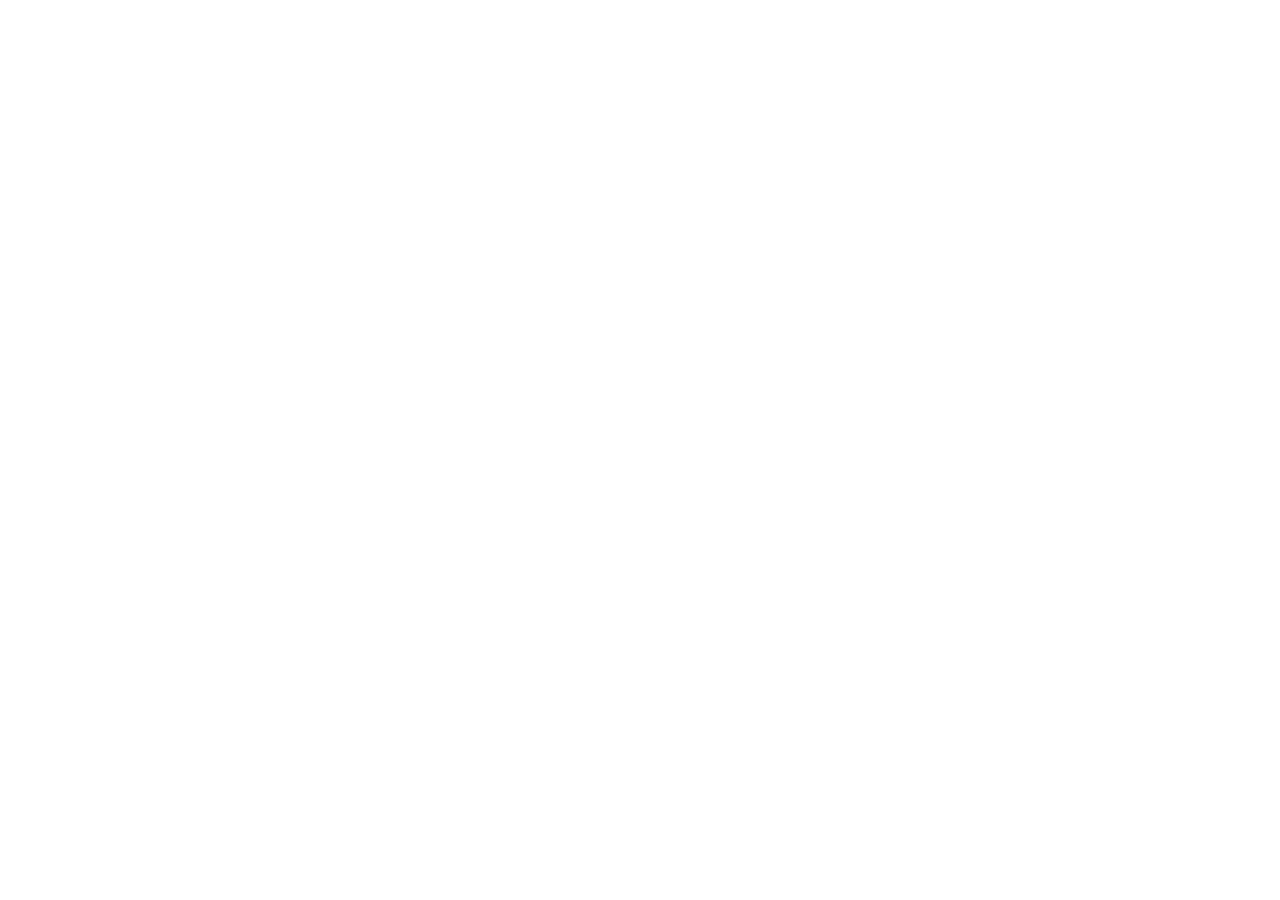
==== assingment.html @ 6a0a8f9f "first commit" ====
<!DOCTYPE html>
<html lang="en">

<head>
  <meta charset="UTF-8">
  <meta name="viewport" content="width=device-width, initial-scale=1.0">
  <title>Assingment Two</title>
</head>

<body>

</body>

</html>
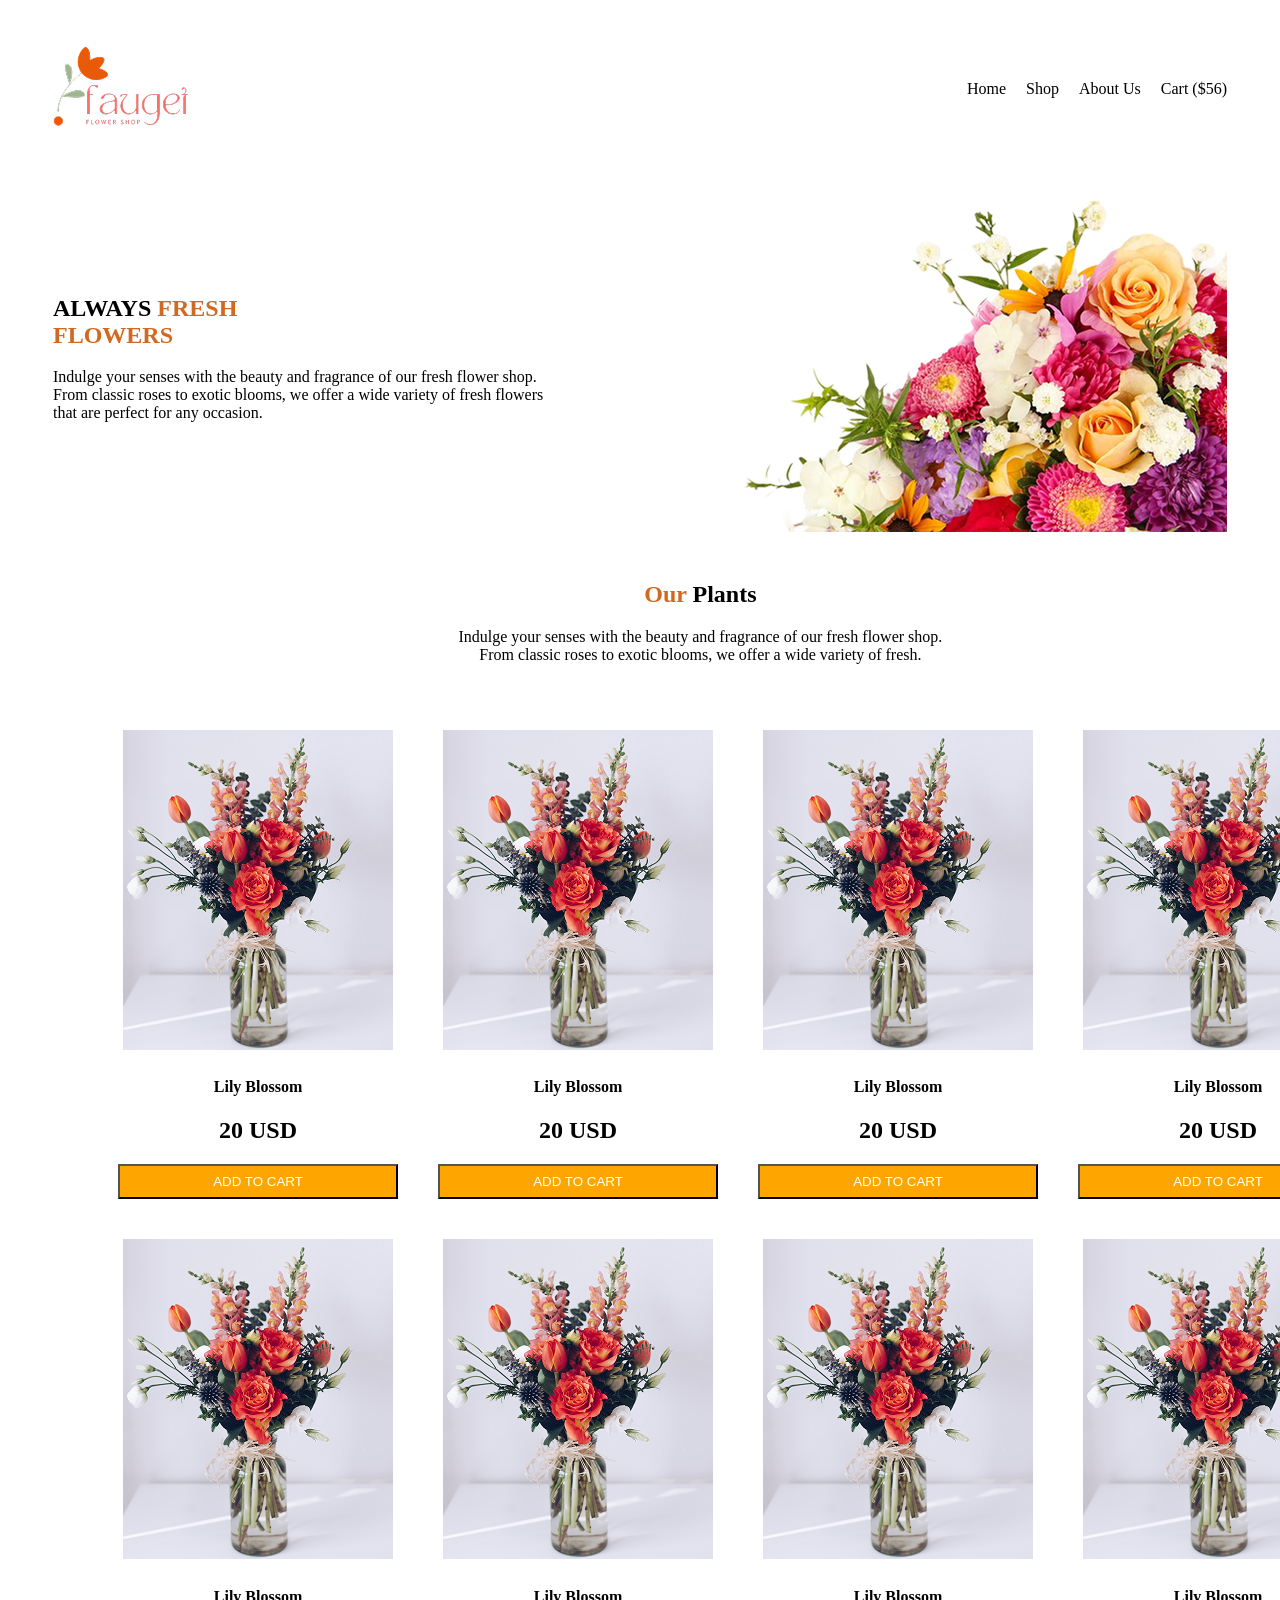
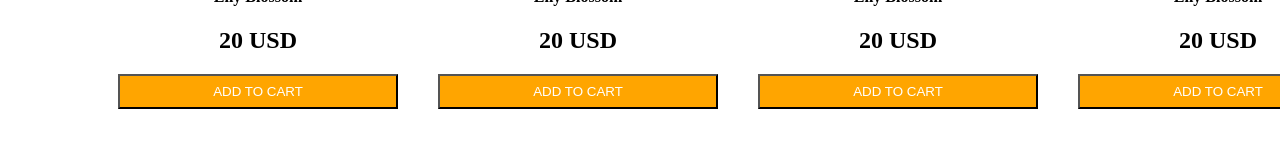
==== commit e65b5fdd: "added card" ====
--- a/assingment.html
+++ b/assingment.html
@@ -5,10 +5,168 @@
   <meta charset="UTF-8">
   <meta name="viewport" content="width=device-width, initial-scale=1.0">
   <title>Assingment Two</title>
+  <link rel="stylesheet" href="assingment.css">
 </head>
 
 <body>
+  <header>
+    <div class="navbar">
+      <div>
+        <img src="B12A02-Responsive-Flowers-main/assets/logo.png" alt="">
+      </div>
+      <div class="nav-items">
+        <a href="">Home</a>
+        <a href="">Shop</a>
+        <a href="">About Us</a>
+        <a href="">Cart ($56)</a>
+      </div>
+    </div>
+  </header>
 
+  <main>
+
+    <section class="banner">
+      <div class="banner-text">
+        <h1>ALWAYS <span class="color">FRESH <br>FLOWERS</span></h1>
+
+        <p>Indulge your senses with the beauty and fragrance of our fresh flower shop. From classic roses to exotic
+          blooms, we offer a wide variety of fresh flowers that are perfect for any occasion. </p>
+      </div>
+      <div>
+        <img src="B12A02-Responsive-Flowers-main/assets/hero-flower.png" alt="">
+
+      </div>
+    </section>
+
+
+
+    <section>
+      <div class="title">
+        <h1>
+          <span class="color">Our</span> Plants
+        </h1>
+        <p>
+          Indulge your senses with the beauty and fragrance of our fresh flower shop. From classic roses to exotic
+          blooms, we offer a wide variety of fresh.
+        </p>
+      </div>
+
+
+      <div class="flower-cards">
+
+        <div class="flower-cards">
+          <div class="card">
+            <img src="B12A02-Responsive-Flowers-main/assets/sample-flower-image.png" alt="">
+            <h4>Lily Blossom</h4>
+            <h2>20 USD</h2>
+            <button class="button">ADD TO CART</button>
+          </div>
+
+          <div class="card">
+            <img src="B12A02-Responsive-Flowers-main/assets/sample-flower-image.png" alt="">
+            <h4>Lily Blossom</h4>
+            <h2>20 USD</h2>
+            <button class="button">ADD TO CART</button>
+          </div>
+
+          <div class="card">
+            <img src="B12A02-Responsive-Flowers-main/assets/sample-flower-image.png" alt="">
+            <h4>Lily Blossom</h4>
+            <h2>20 USD</h2>
+            <button class="button">ADD TO CART</button>
+          </div>
+
+          <div class="card">
+            <img src="B12A02-Responsive-Flowers-main/assets/sample-flower-image.png" alt="">
+            <h4>Lily Blossom</h4>
+            <h2>20 USD</h2>
+            <button class="button">ADD TO CART</button>
+          </div>
+
+          <div class="card">
+            <img src="B12A02-Responsive-Flowers-main/assets/sample-flower-image.png" alt="">
+            <h4>Lily Blossom</h4>
+            <h2>20 USD</h2>
+            <button class="button">ADD TO CART</button>
+          </div>
+
+          <div class="card">
+            <img src="B12A02-Responsive-Flowers-main/assets/sample-flower-image.png" alt="">
+            <h4>Lily Blossom</h4>
+            <h2>20 USD</h2>
+            <button class="button">ADD TO CART</button>
+          </div>
+
+          <div class="card">
+            <img src="B12A02-Responsive-Flowers-main/assets/sample-flower-image.png" alt="">
+            <h4>Lily Blossom</h4>
+            <h2>20 USD</h2>
+            <button class="button">ADD TO CART</button>
+          </div>
+
+          <div class="card">
+            <img src="B12A02-Responsive-Flowers-main/assets/sample-flower-image.png" alt="">
+            <h4>Lily Blossom</h4>
+            <h2>20 USD</h2>
+            <button class="button">ADD TO CART</button>
+          </div>
+
+        </div>
+
+    </section>
+    <section>
+      <!--  <div class="card">
+          <img src="B12A02-Responsive-Flowers-main/assets/sample-flower-image.png" alt="">
+          <h4>Lily Blossom</h4>
+          <h2>20 USD</h2>
+          <button class="button">ADD TO CART</button>
+        </div>
+        <div>
+          <div class="card">
+            <img src="B12A02-Responsive-Flowers-main/assets/sample-flower-image.png" alt="">
+            <h4>Lily Blossom</h4>
+            <h2>20 USD</h2>
+            <button class="button">ADD TO CART</button>
+          </div>
+          <div class="card">
+            <img src="B12A02-Responsive-Flowers-main/assets/sample-flower-image.png" alt="">
+            <h4>Lily Blossom</h4>
+            <h2>20 USD</h2>
+            <button class="button">ADD TO CART</button>
+          </div>
+          <div class="card">
+            <img src="B12A02-Responsive-Flowers-main/assets/sample-flower-image.png" alt="">
+            <h4>Lily Blossom</h4>
+            <h2>20 USD</h2>
+            <button class="button">ADD TO CART</button>
+          </div>
+
+
+          <div class="card">
+            <img src="B12A02-Responsive-Flowers-main/assets/sample-flower-image.png" alt="">
+            <h4>Lily Blossom</h4>
+            <h2>20 USD</h2>
+            <button class="button">ADD TO CART</button>
+          </div>
+          <div class="card">
+            <img src="B12A02-Responsive-Flowers-main/assets/sample-flower-image.png" alt="">
+            <h4>Lily Blossom</h4>
+            <h2>20 USD</h2>
+            <button class="button">ADD TO CART</button>
+          </div>
+          <div class="card">
+            <img src="B12A02-Responsive-Flowers-main/assets/sample-flower-image.png" alt="">
+            <h4>Lily Blossom</h4>
+            <h2>20 USD</h2>
+            <button class="button">ADD TO CART</button>
+          </div>
+          <div class="card">
+            <img src="B12A02-Responsive-Flowers-main/assets/sample-flower-image.png" alt="">
+            <h4>Lily Blossom</h4>
+            <h2>20 USD</h2>
+            <button class="button">ADD TO CART</button> -->
+    </section>
+  </main>
 </body>
 
 </html>
--- a/assingment.css
+++ b/assingment.css
@@ -0,0 +1,83 @@
+/* sheard style */
+h1 {
+  text-size-adjust: 800px;
+}
+
+a {
+  text-decoration: none !important;
+  color: inherit;
+}
+
+/* navbar style */
+
+.navbar {
+  display: flex;
+  justify-content: space-between;
+  align-items: center;
+  margin: 45px;
+
+}
+
+.nav-items {
+  display: flex;
+  text-decoration: none;
+  gap: 20px;
+
+
+}
+
+/* banner style */
+.banner {
+  display: flex;
+  justify-content: space-between;
+  align-items: center;
+  margin: 45px;
+
+}
+
+.banner-text {
+  width: 500px;
+
+}
+
+.color {
+  color: chocolate;
+}
+
+/* Flowers card style */
+.title {
+  width: 500px;
+  margin-left: 35%;
+  justify-content: center;
+  text-align: center;
+}
+
+.flower-cards {
+  /* display: grid;
+  grid-template-columns: repeat(4, 1fr);
+   gap: 20px;  */
+  display: grid;
+  grid-template-columns: repeat(4, 1fr);
+  gap: 20px;
+  padding: 20px;
+  margin-left: 30px;
+}
+
+.card {
+  /* width: 300px;
+  height: 100px;
+  margin: 100px; */
+  border: 1px;
+  justify-content: center;
+  align-items: center;
+  text-align: center;
+  padding: 10px;
+
+}
+
+.button {
+  background-color: orange;
+  color: white;
+  width: 280px;
+  height: 35px;
+}
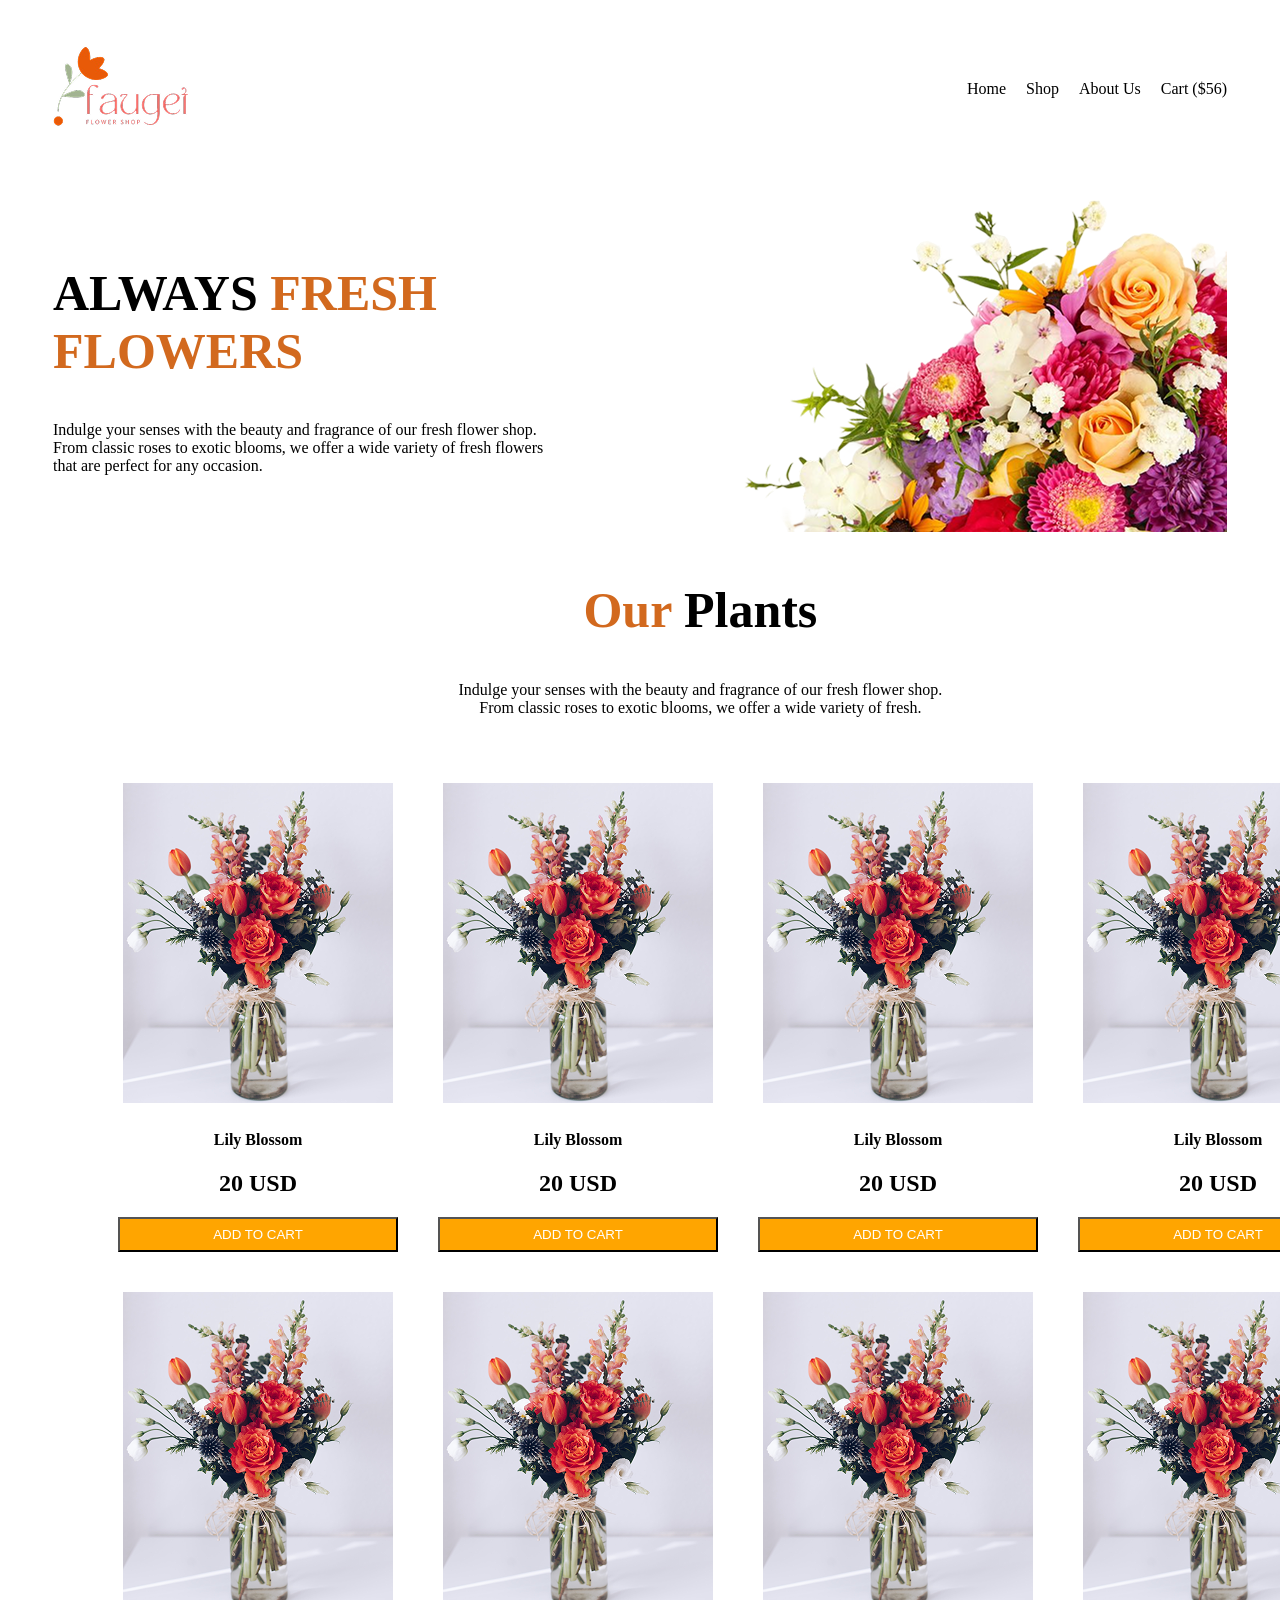
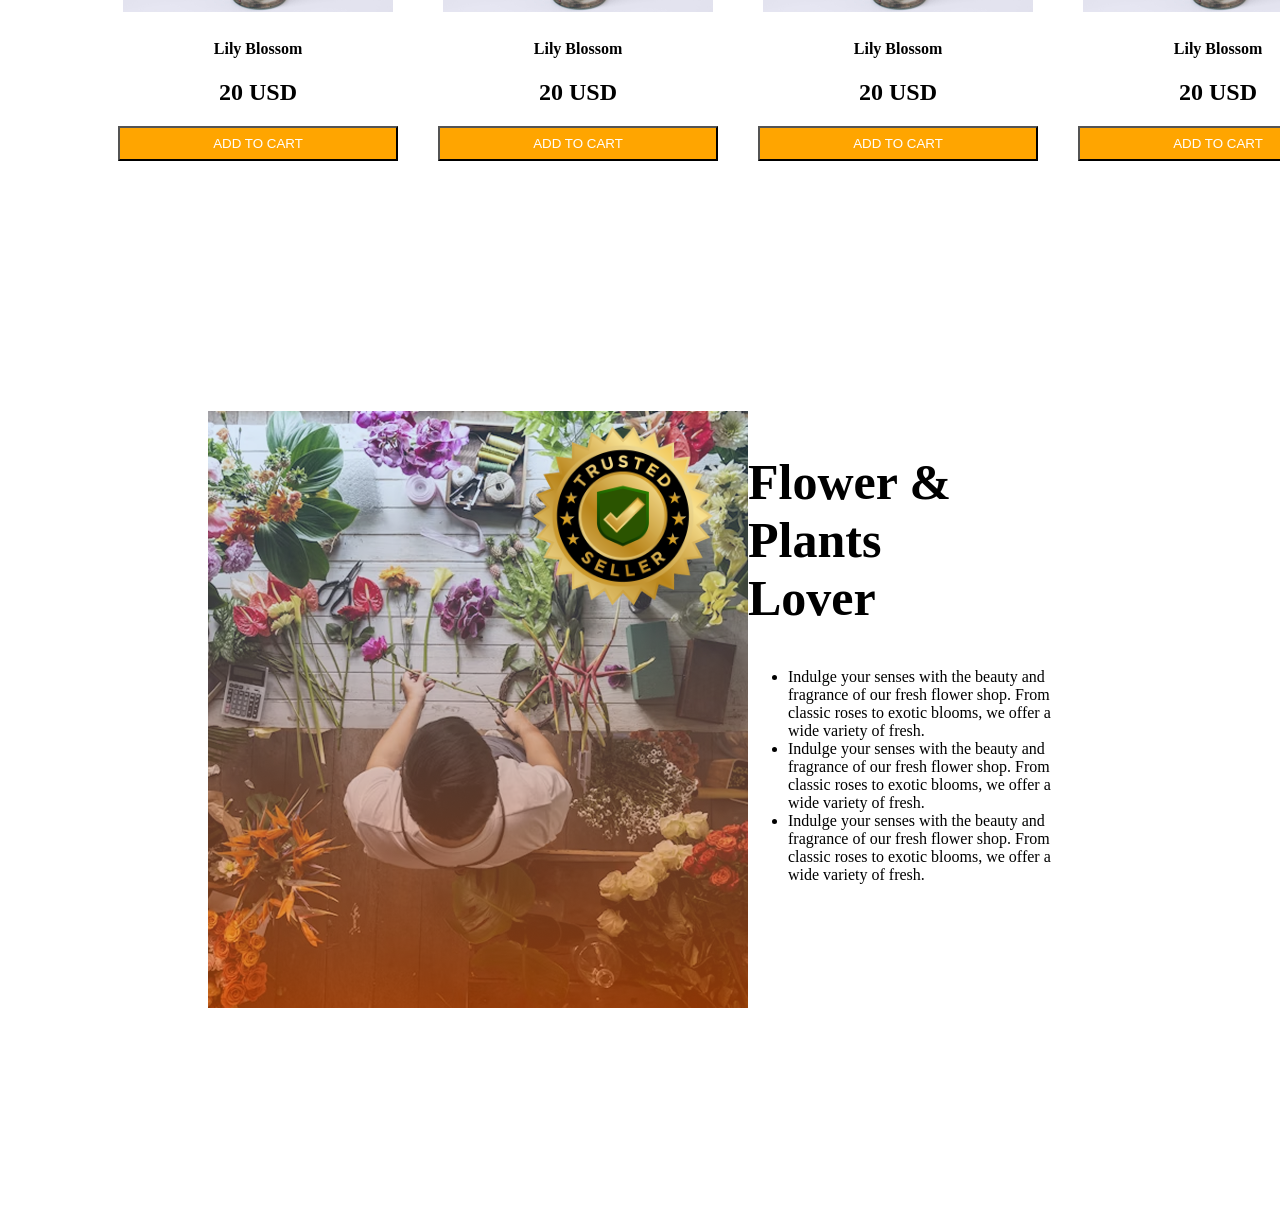
==== commit 42d546c0: "added a new section" ====
--- a/assingment.html
+++ b/assingment.html
@@ -114,6 +114,33 @@
         </div>
 
     </section>
+
+    <section class="lover">
+      <div class="lover-img">
+        <img class="lover-trest" src="B12A02-Responsive-Flowers-main/assets/trusted-badge.png" alt="">
+        <img src="B12A02-Responsive-Flowers-main/assets/flower-store.png" alt="">
+
+      </div>
+      <div class="lover-text">
+        <h1>
+          Flower & Plants <br> Lover
+        </h1>
+        <ul class="lover-ul">
+          <li>
+            Indulge your senses with the beauty and fragrance of our fresh flower shop. From classic roses to exotic
+            blooms, we offer a wide variety of fresh.
+          </li>
+          <li>
+            Indulge your senses with the beauty and fragrance of our fresh flower shop. From classic roses to exotic
+            blooms, we offer a wide variety of fresh.
+          </li>
+          <li>
+            Indulge your senses with the beauty and fragrance of our fresh flower shop. From classic roses to exotic
+            blooms, we offer a wide variety of fresh.
+          </li>
+        </ul>
+      </div>
+    </section>
     <section>
       <!--  <div class="card">
           <img src="B12A02-Responsive-Flowers-main/assets/sample-flower-image.png" alt="">
--- a/assingment.css
+++ b/assingment.css
@@ -1,6 +1,6 @@
 /* sheard style */
 h1 {
-  text-size-adjust: 800px;
+  font-size: 50px;
 }
 
 a {
@@ -80,4 +80,65 @@
   color: white;
   width: 280px;
   height: 35px;
-}+}
+
+/* plant lover style */
+.lover {
+  display: flex;
+  justify-content: space-between;
+  margin: 200px;
+}
+
+.lover-text {
+  width: 500px;
+  height: 100%;
+  gap: 20px;
+
+}
+
+
+.lover-img {
+  position: relative;
+  display: flex;
+  flex-direction: column;
+  gap: 20px;
+}
+
+.lover-trest {
+  position: absolute;
+  top: -20px;
+  right: 0;
+  width: 250px;
+  height: auto;
+  z-index: 10;
+}
+
+/* .lover-img {
+  position: relative;
+  display: flex;
+  flex-direction: column;
+  gap: 20px;
+}
+
+.lover-trest {
+  position: absolute;
+  top: 0;
+  right: 0;
+  width: 200px;
+  height: auto;
+  z-index: 10;
+} */
+
+/* .lover-trest {
+
+  width: 200px;
+  margin: 0;
+}
+
+.lover-ul {
+  gap: 500px;
+}
+
+.lover-img {
+  gap: 0;
+} */
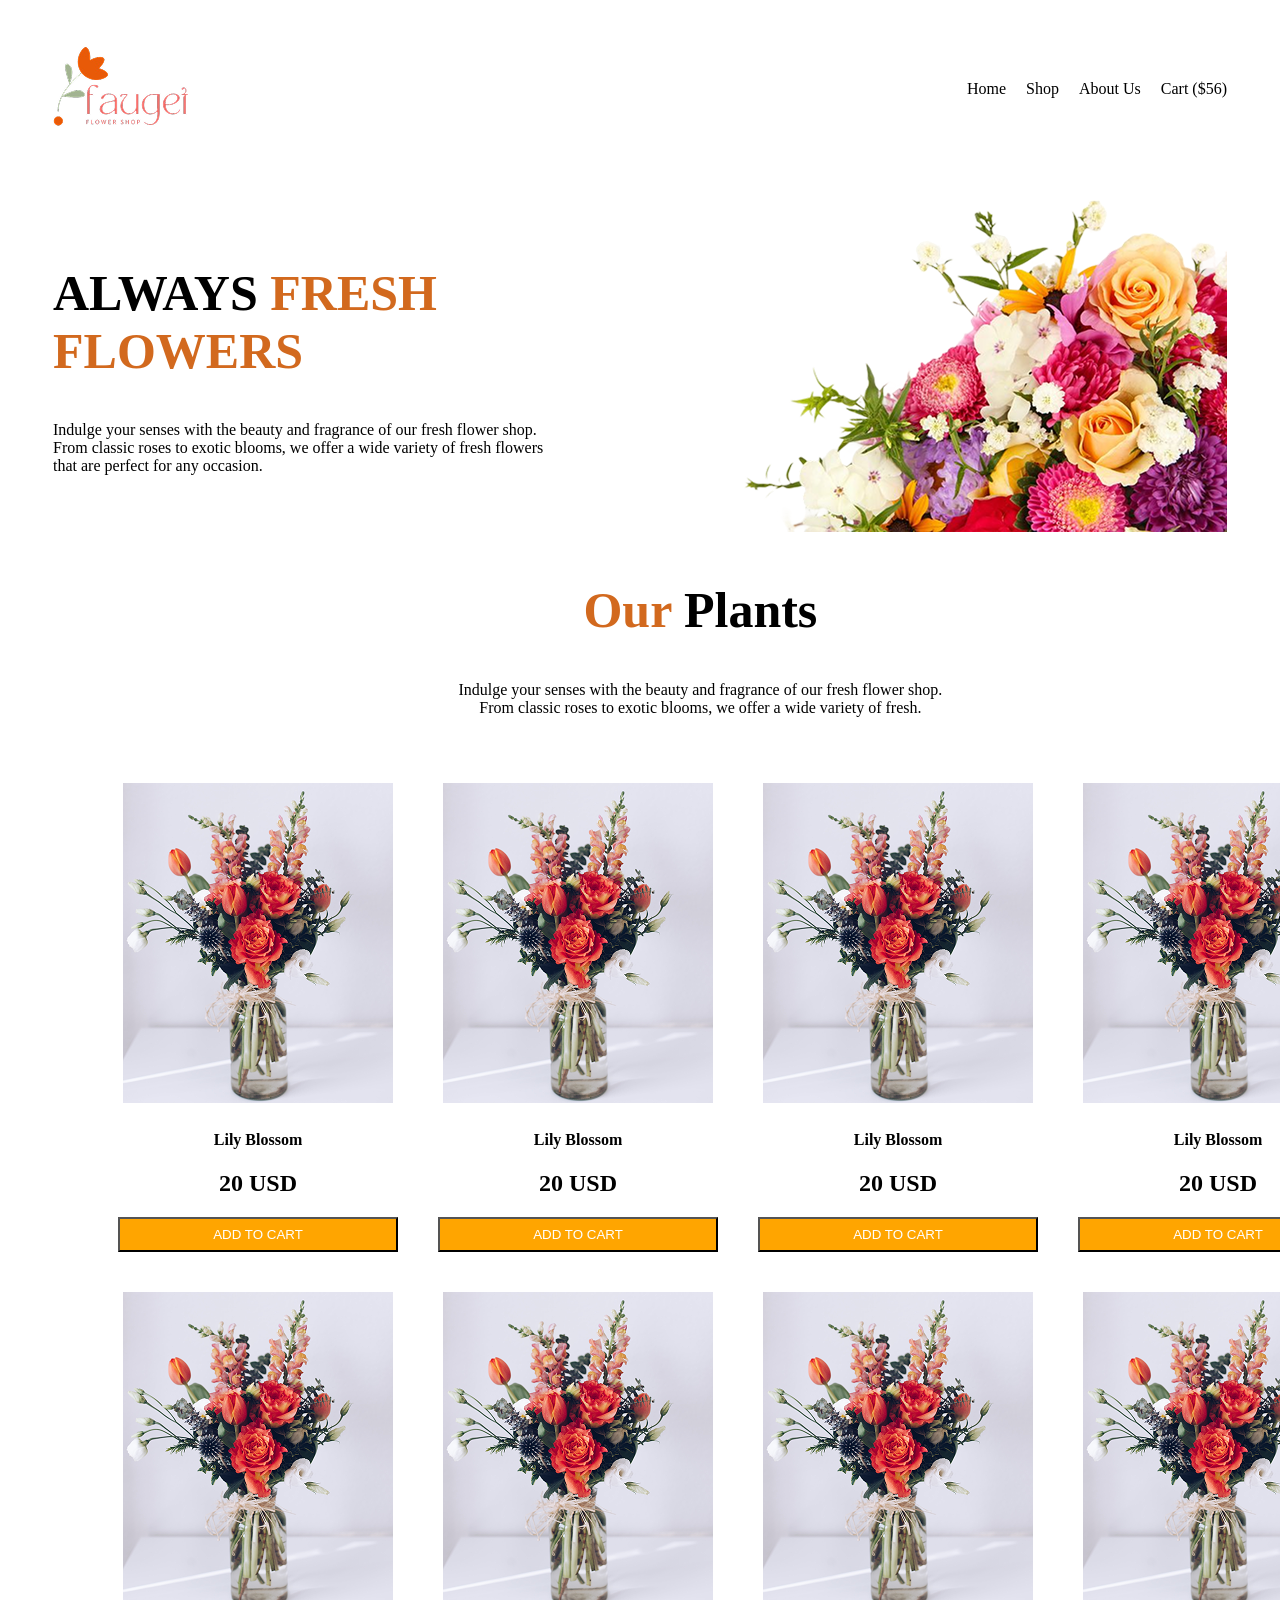
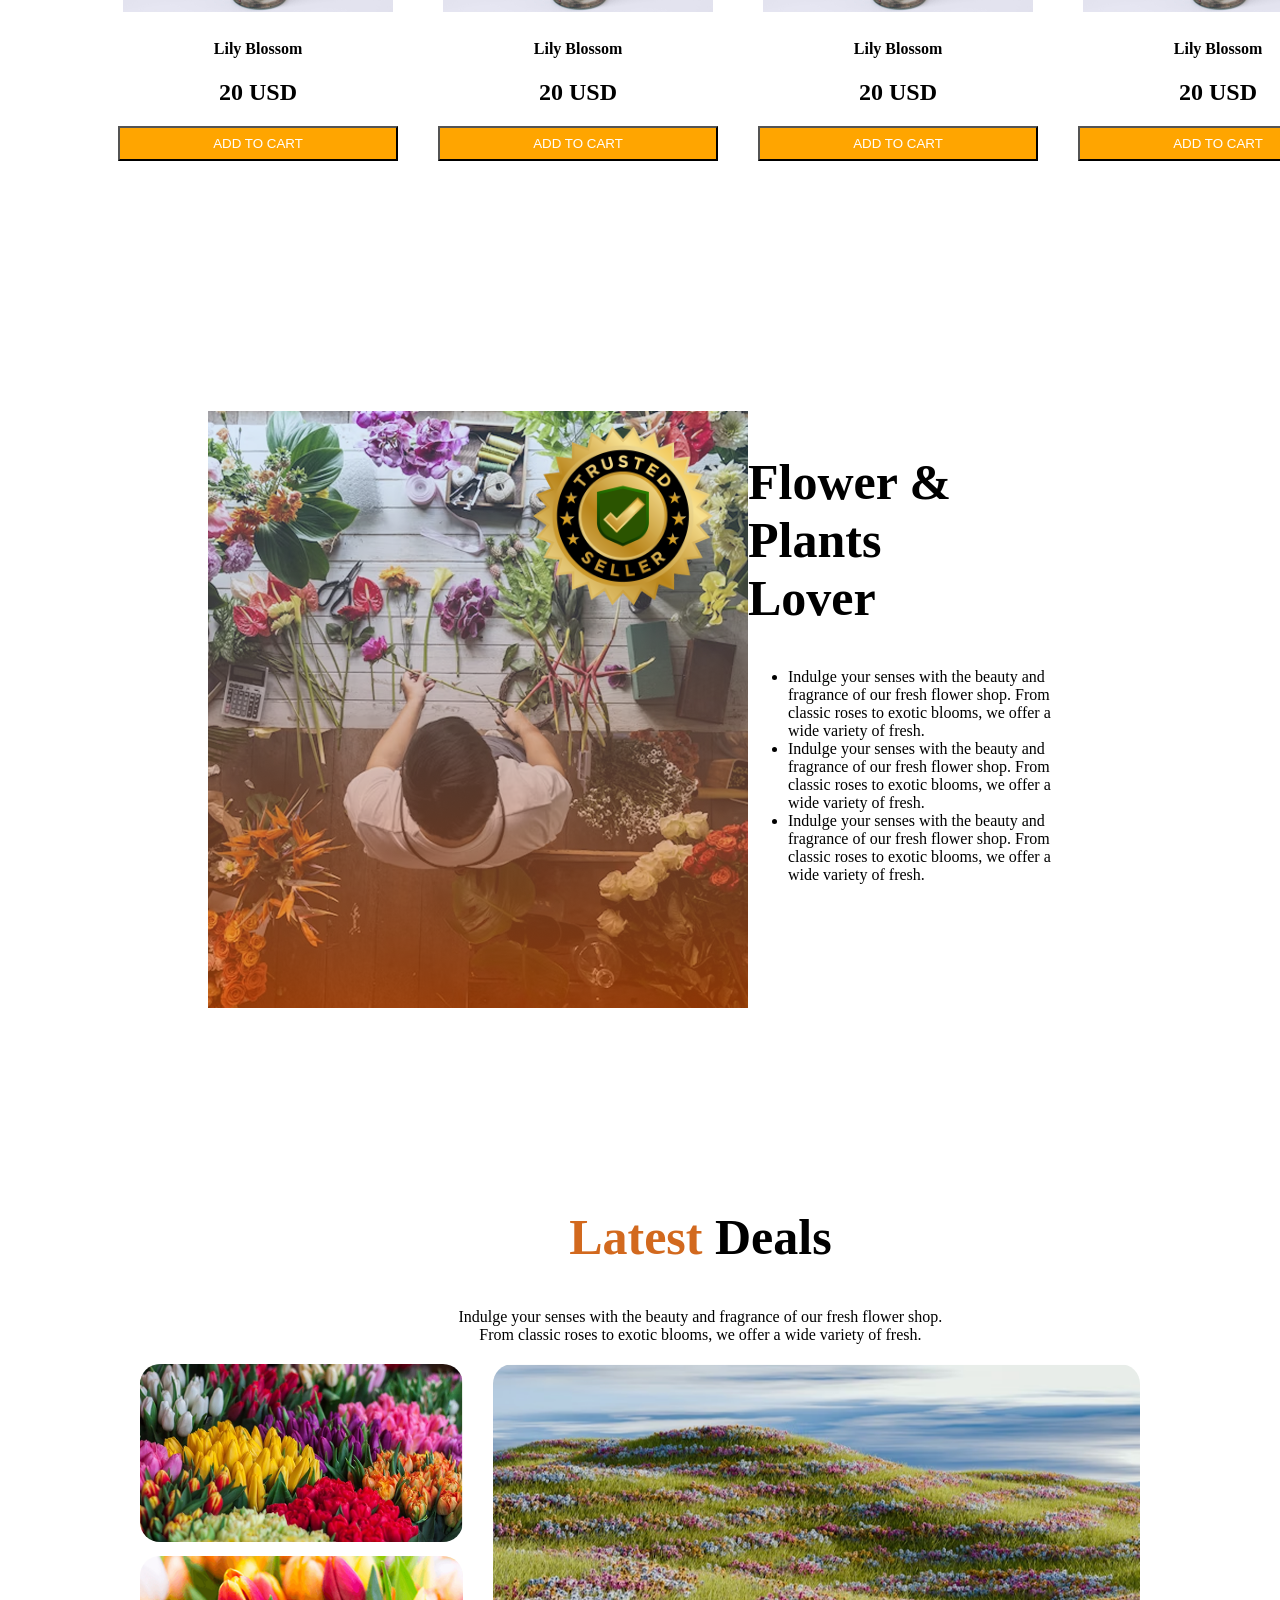
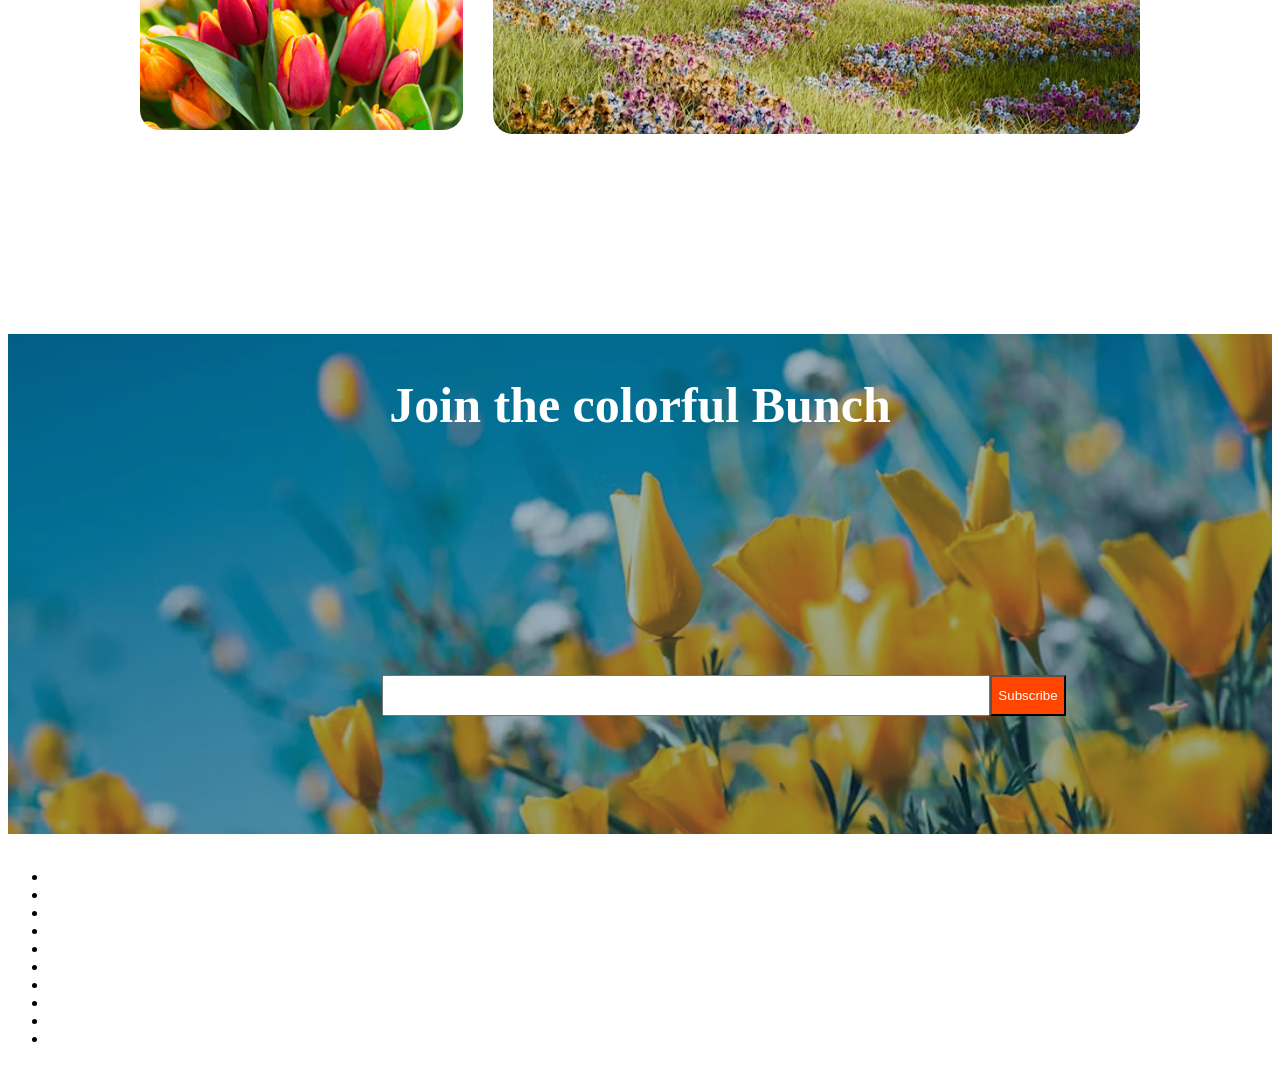
==== commit 0815e17d: "added img ,div and footer" ====
--- a/assingment.html
+++ b/assingment.html
@@ -142,58 +142,91 @@
       </div>
     </section>
     <section>
-      <!--  <div class="card">
-          <img src="B12A02-Responsive-Flowers-main/assets/sample-flower-image.png" alt="">
-          <h4>Lily Blossom</h4>
-          <h2>20 USD</h2>
-          <button class="button">ADD TO CART</button>
-        </div>
-        <div>
-          <div class="card">
-            <img src="B12A02-Responsive-Flowers-main/assets/sample-flower-image.png" alt="">
-            <h4>Lily Blossom</h4>
-            <h2>20 USD</h2>
-            <button class="button">ADD TO CART</button>
-          </div>
-          <div class="card">
-            <img src="B12A02-Responsive-Flowers-main/assets/sample-flower-image.png" alt="">
-            <h4>Lily Blossom</h4>
-            <h2>20 USD</h2>
-            <button class="button">ADD TO CART</button>
-          </div>
-          <div class="card">
-            <img src="B12A02-Responsive-Flowers-main/assets/sample-flower-image.png" alt="">
-            <h4>Lily Blossom</h4>
-            <h2>20 USD</h2>
-            <button class="button">ADD TO CART</button>
-          </div>
-
-
-          <div class="card">
-            <img src="B12A02-Responsive-Flowers-main/assets/sample-flower-image.png" alt="">
-            <h4>Lily Blossom</h4>
-            <h2>20 USD</h2>
-            <button class="button">ADD TO CART</button>
-          </div>
-          <div class="card">
-            <img src="B12A02-Responsive-Flowers-main/assets/sample-flower-image.png" alt="">
-            <h4>Lily Blossom</h4>
-            <h2>20 USD</h2>
-            <button class="button">ADD TO CART</button>
-          </div>
-          <div class="card">
-            <img src="B12A02-Responsive-Flowers-main/assets/sample-flower-image.png" alt="">
-            <h4>Lily Blossom</h4>
-            <h2>20 USD</h2>
-            <button class="button">ADD TO CART</button>
-          </div>
-          <div class="card">
-            <img src="B12A02-Responsive-Flowers-main/assets/sample-flower-image.png" alt="">
-            <h4>Lily Blossom</h4>
-            <h2>20 USD</h2>
-            <button class="button">ADD TO CART</button> -->
+      <div class="title">
+        <h1>
+          <span class="color "> Latest</span> Deals
+        </h1>
+        <p>
+          Indulge your senses with the beauty and fragrance of our fresh flower shop. From classic roses to exotic
+          blooms, we offer a wide variety of fresh.
+        </p>
+      </div>
+      <div class="container">
+        <div class="left-side">
+          <div>
+            <img src="B12A02-Responsive-Flowers-main/assets/deal-bloom.png" alt="Small Image 1" />
+
+          </div>
+          <div>
+            <img src="B12A02-Responsive-Flowers-main/assets/deal-ana.png" alt="Small Image 2" />
+
+          </div>
+        </div>
+        <div class="right-side">
+          <img src="B12A02-Responsive-Flowers-main/assets/deal-zabo.png" alt="Large Image" />
+
+        </div>
+      </div>
+    </section>
+    <section>
+      <div class="bannertwo">
+        <div class="hw">
+          <h1>Join the colorful Bunch</h1>
+        </div>
+        <div class="btnfrom">
+          <form action="write email">
+            <input class="from" type="write email">
+          </form>
+          <button class="btntwo">Subscribe</button>
+        </div>
+      </div>
     </section>
   </main>
+  <footer>
+    <div>
+      <img src="" alt="">
+      <p></p>
+    </div>
+    <div>
+      <ul>
+        <li>
+
+        </li>
+        <li>
+
+        </li>
+        <li>
+
+        </li>
+        <li>
+
+        </li>
+        <li>
+
+        </li>
+        <li>
+
+        </li>
+        <li>
+
+        </li>
+        <li>
+
+        </li>
+        <li>
+
+        </li>
+        <li>
+
+        </li>
+      </ul>
+    </div>
+    <div>
+      <img src="" alt="">
+      <img src="" alt="">
+      <img src="" alt="">
+    </div>
+  </footer>
 </body>
 
 </html>
--- a/assingment.css
+++ b/assingment.css
@@ -113,32 +113,82 @@
   z-index: 10;
 }
 
-/* .lover-img {
-  position: relative;
+/* Layout style */
+
+.container {
+  display: flex;
+  max-width: 1000px;
+  margin: 20px auto;
+  gap: 30px;
+}
+
+.left-side {
   display: flex;
   flex-direction: column;
-  gap: 20px;
+  gap: 10px;
+  flex: 1;
 }
 
-.lover-trest {
-  position: absolute;
-  top: 0;
-  right: 0;
-  width: 200px;
+.left-side img {
+  width: 100%;
   height: auto;
-  z-index: 10;
-} */
-
-/* .lover-trest {
-
-  width: 200px;
-  margin: 0;
+  object-fit: cover;
+  flex: 1;
+  border-radius: 20px;
+  /* Added border-radius */
 }
 
-.lover-ul {
-  gap: 500px;
+.right-side {
+  flex: 2;
 }
 
-.lover-img {
-  gap: 0;
-} */+.right-side img {
+  width: 100%;
+  height: 100%;
+  object-fit: cover;
+  border-radius: 20px;
+  /* Added border-radius */
+}
+
+/* banner two style */
+.bannertwo {
+  /* display: grid; */
+  background-image: url(B12A02-Responsive-Flowers-main/assets/news-letter-bg.png);
+  height: 500px;
+  width: 100%;
+  text-align: center;
+  justify-content: center;
+  align-items: center;
+
+}
+
+.btnfrom {
+  display: flex;
+  width: 50%;
+  height: ;
+  justify-content: center;
+  text-align: center;
+  margin: 400px;
+  margin-top: 200px;
+
+}
+
+.hw {
+  display: flex;
+  text-align: center;
+  justify-content: center;
+  align-items: center;
+  margin-top: 200px;
+  color: white;
+
+}
+
+.btntwo {
+  background-color: orangered;
+  color: white;
+}
+
+.from {
+  height: 35px;
+  width: 600px;
+}
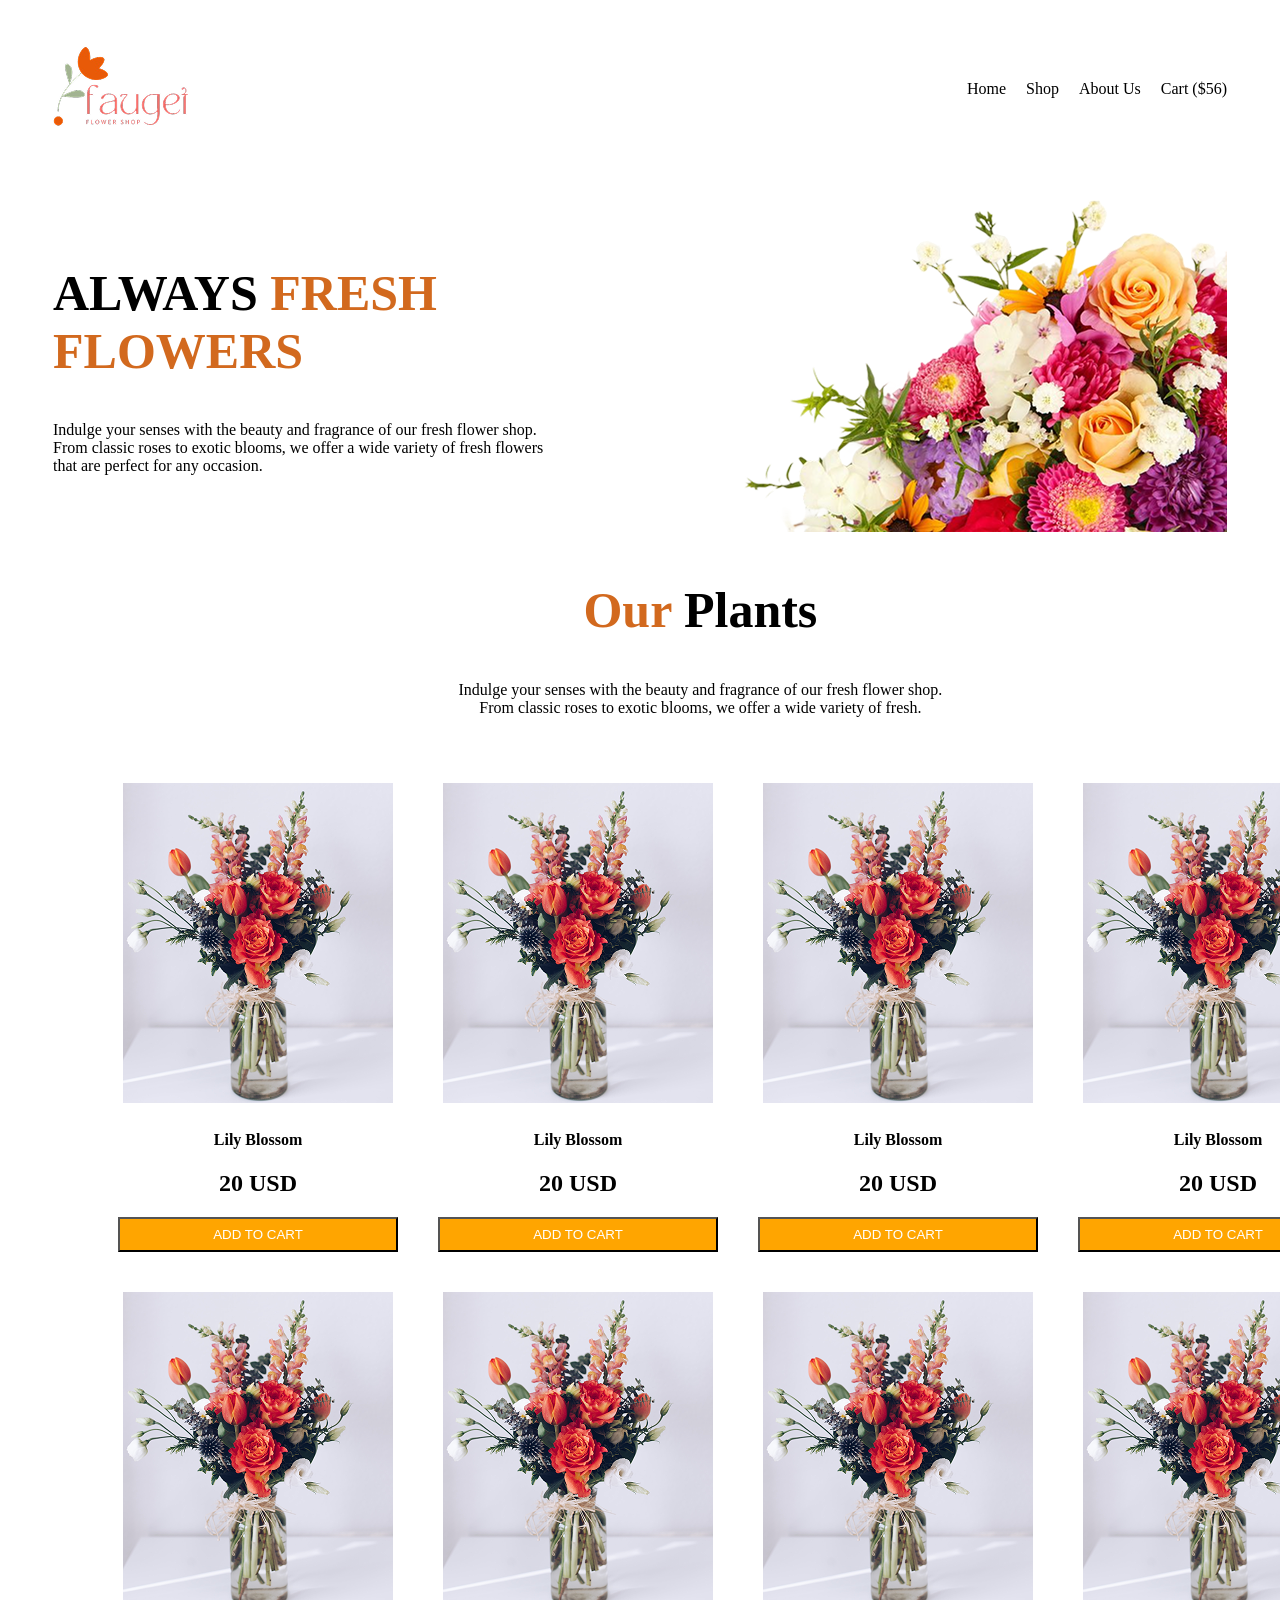
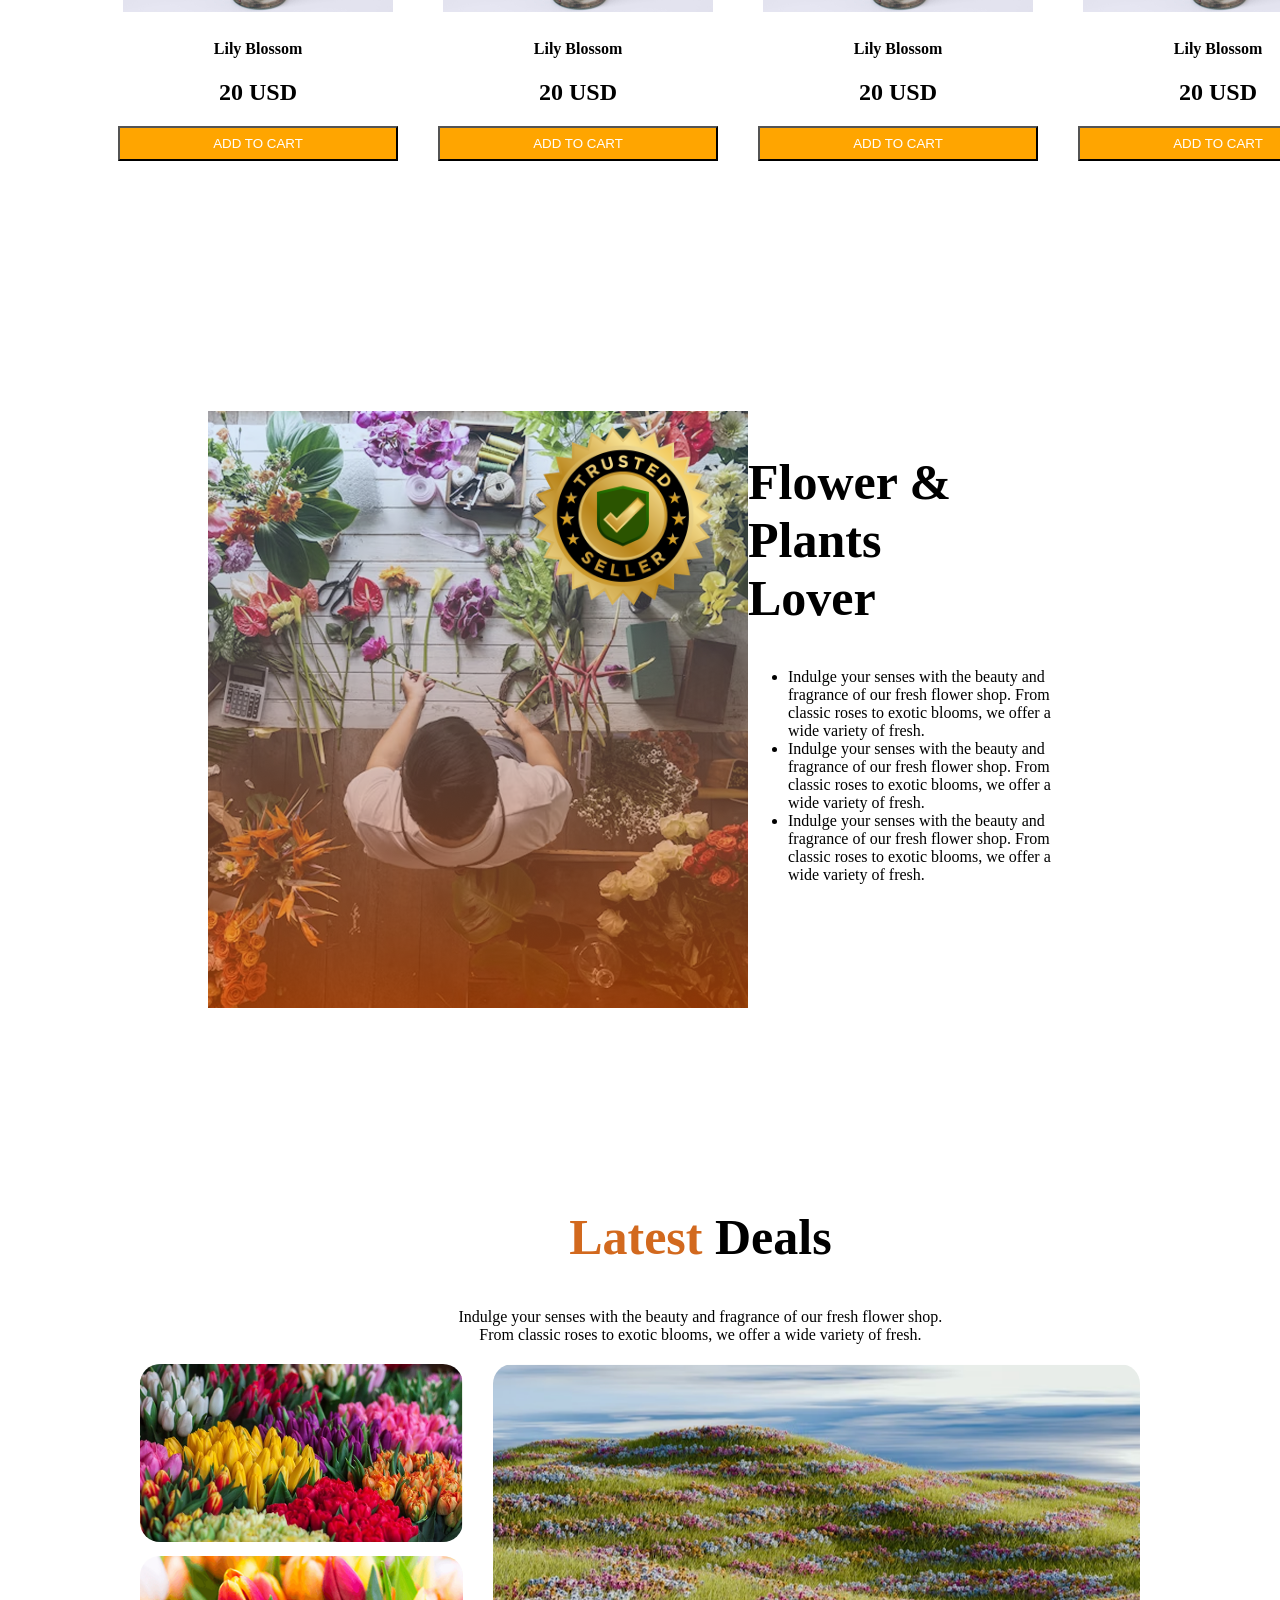
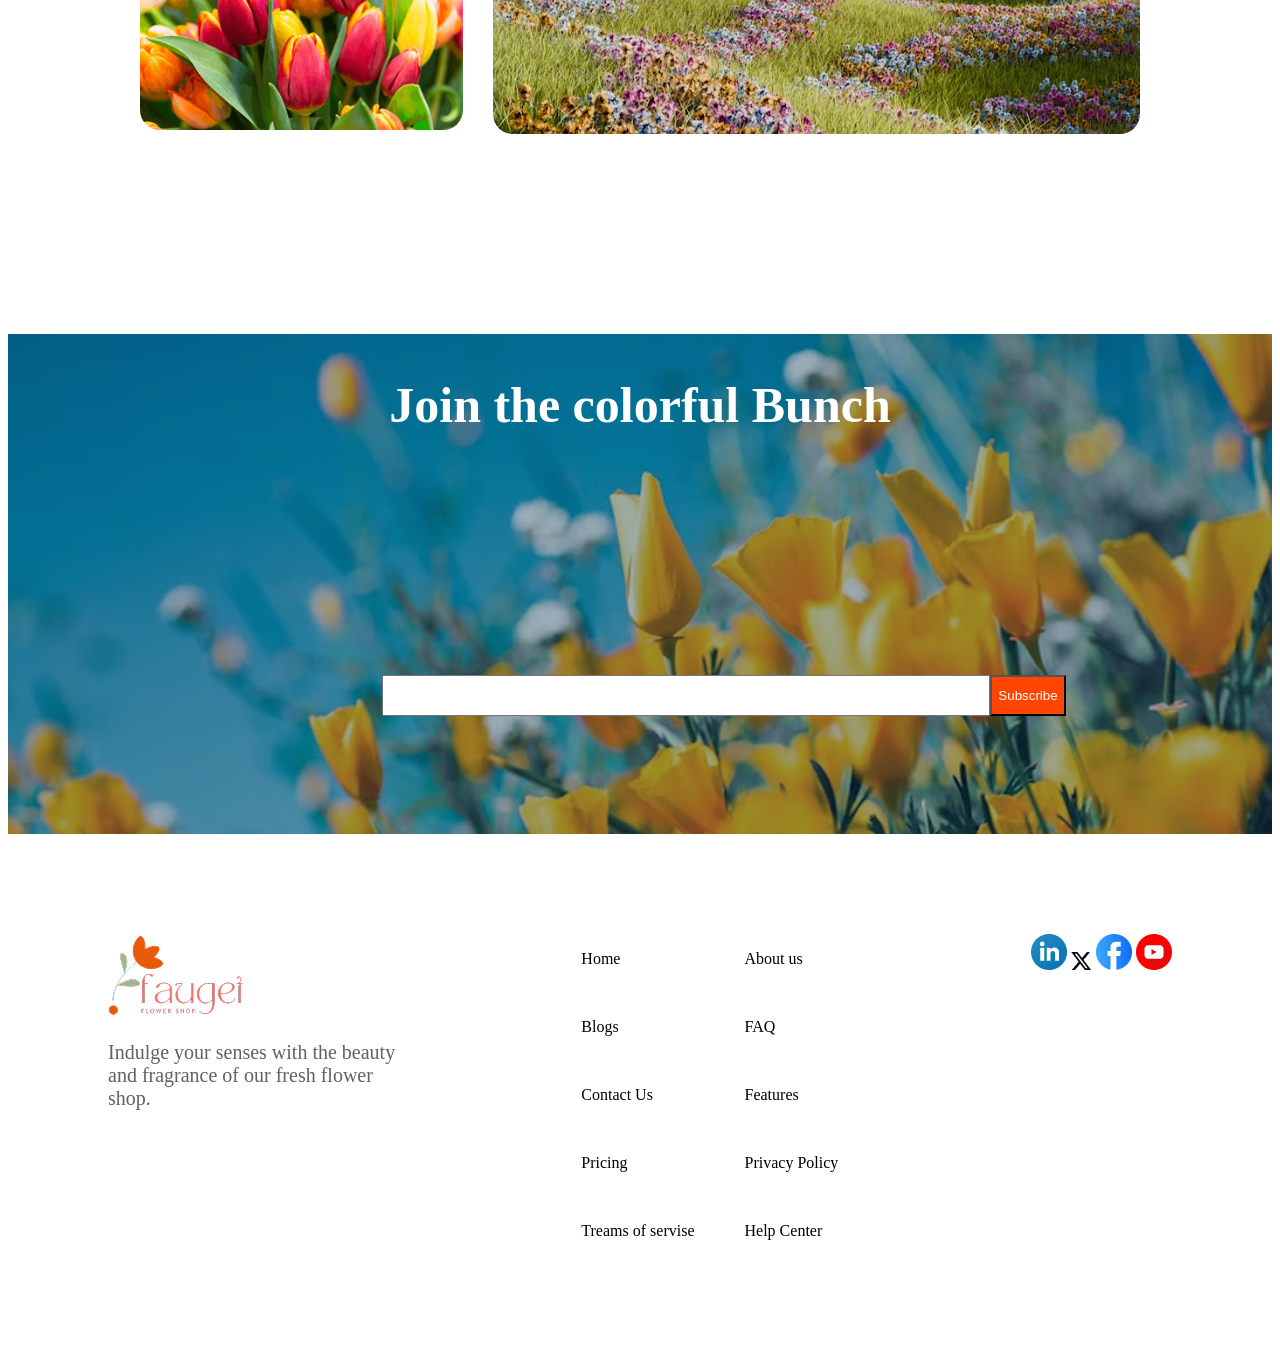
==== commit 0376a26a: "added" ====
--- a/assingment.html
+++ b/assingment.html
@@ -182,49 +182,51 @@
       </div>
     </section>
   </main>
-  <footer>
+  <footer class="footer">
     <div>
-      <img src="" alt="">
-      <p></p>
+      <img src="B12A02-Responsive-Flowers-main/assets/logo.png" alt="">
+      <p class="p-footer">Indulge your senses with the beauty and fragrance of our fresh flower shop. </p>
     </div>
     <div>
-      <ul>
-        <li>
-
-        </li>
-        <li>
-
-        </li>
-        <li>
-
-        </li>
-        <li>
-
-        </li>
-        <li>
-
-        </li>
-        <li>
-
-        </li>
-        <li>
-
-        </li>
-        <li>
-
-        </li>
-        <li>
-
-        </li>
-        <li>
-
+      <ul class="li-footer ">
+        <li>
+          Home
+        </li>
+        <li>
+          About us
+        </li>
+        <li>
+          Blogs
+        </li>
+        <li>
+          FAQ
+        </li>
+        <li>
+          Contact Us
+        </li>
+        <li>
+          Features
+        </li>
+        <li>
+          Pricing
+        </li>
+        <li>
+          Privacy Policy
+        </li>
+        <li>
+          Treams of servise
+        </li>
+        <li>
+          Help Center
         </li>
       </ul>
     </div>
-    <div>
-      <img src="" alt="">
-      <img src="" alt="">
-      <img src="" alt="">
+    <div class="footer-icons">
+
+      <img src="B12A02-Responsive-Flowers-main/assets/icon-linkedin.png" alt="">
+      <img src="B12A02-Responsive-Flowers-main/assets/icon-twitter.png" alt="">
+      <img src="B12A02-Responsive-Flowers-main/assets/icon-facebook.png" alt="">
+      <img src="B12A02-Responsive-Flowers-main/assets/icon-youtube.png" alt="">
     </div>
   </footer>
 </body>
--- a/assingment.css
+++ b/assingment.css
@@ -191,4 +191,37 @@
 .from {
   height: 35px;
   width: 600px;
+}
+
+/* Footer class */
+.footer {
+  display: flex;
+  justify-content: space-between;
+  margin: 100px;
+}
+
+.p-footer {
+  width: 300px;
+  font-size: 20px;
+  color: rgb(93, 98, 103);
+}
+
+.li-footer {
+
+  display: grid;
+  grid-template-columns: repeat(2, 1fr);
+  /* 2 equal columns */
+  grid-template-rows: repeat(2, auto);
+  /* 2 rows automatically sized */
+  gap: 50px;
+  /* optional spacing between items */
+  list-style: none;
+  padding: 0;
+  max-width: 400px;
+  /* optional width */
+
+}
+
+.footer-icons {
+  gap: 25px;
 }
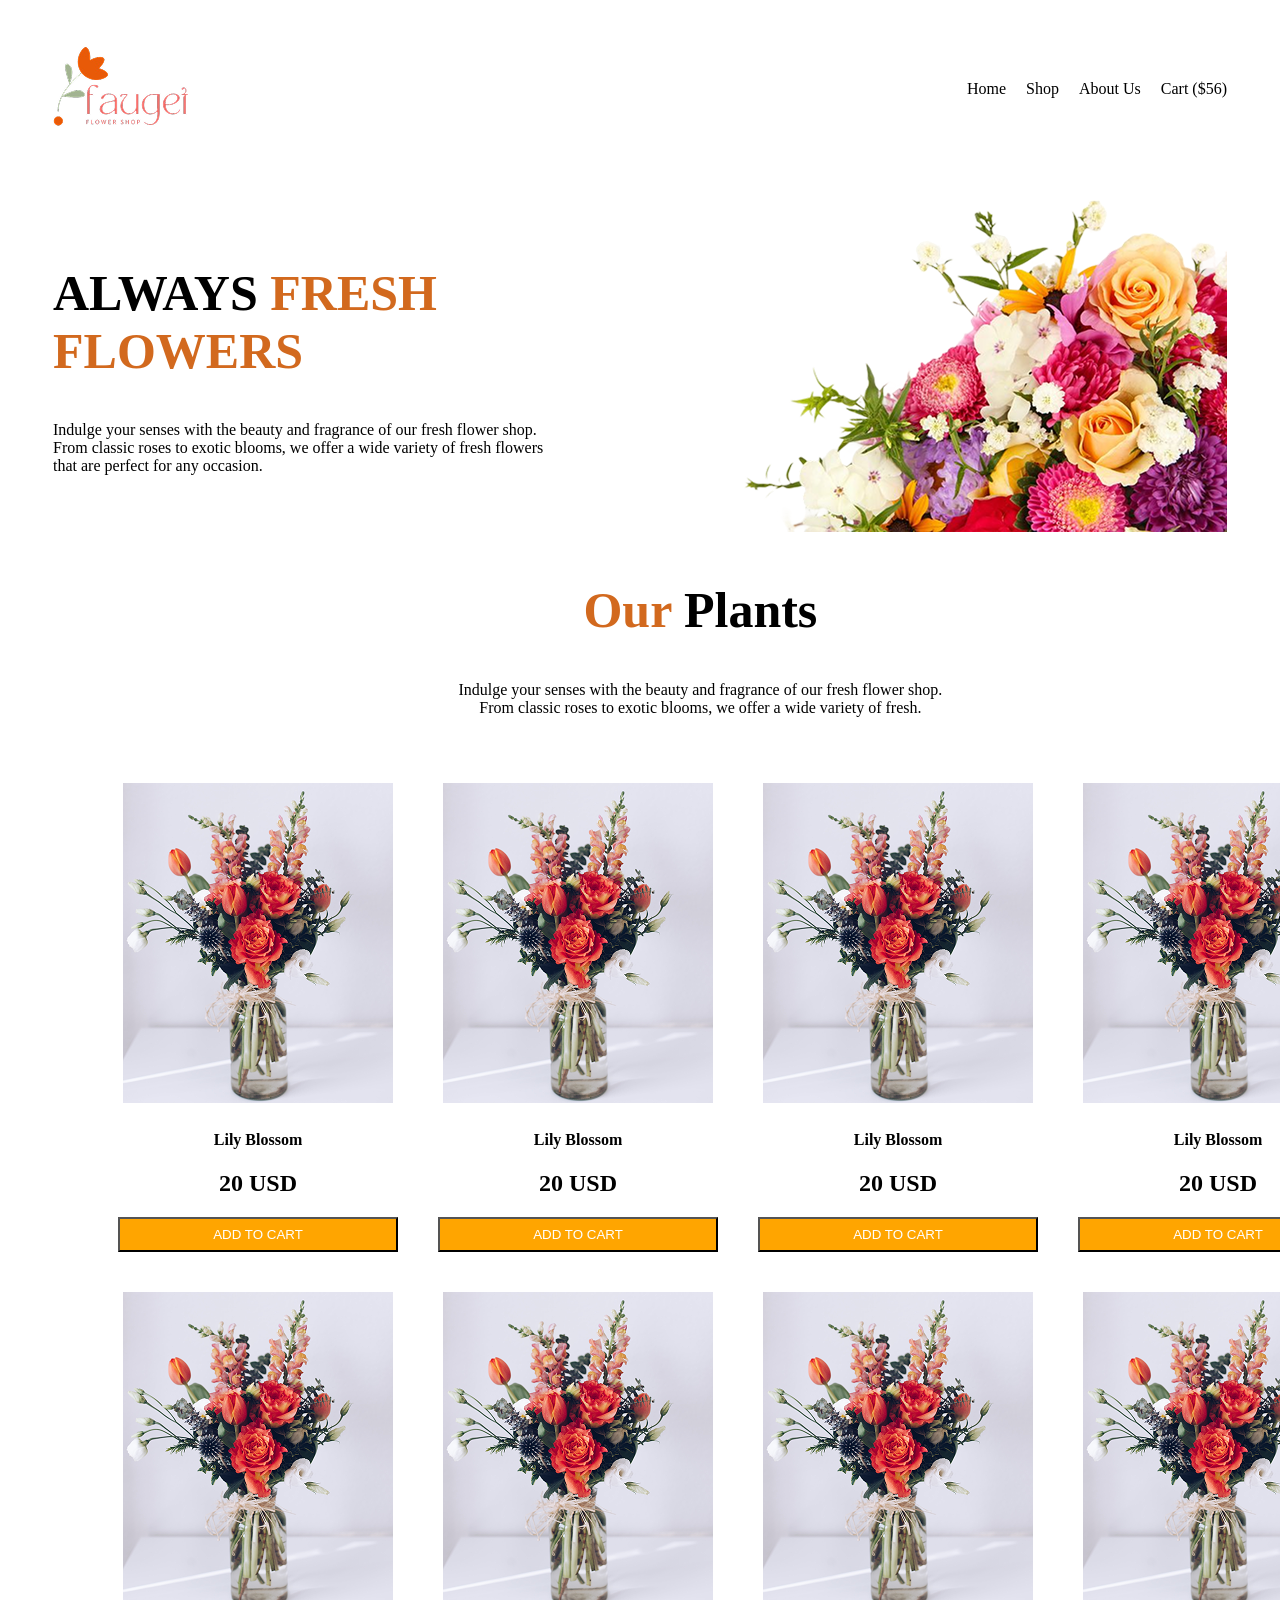
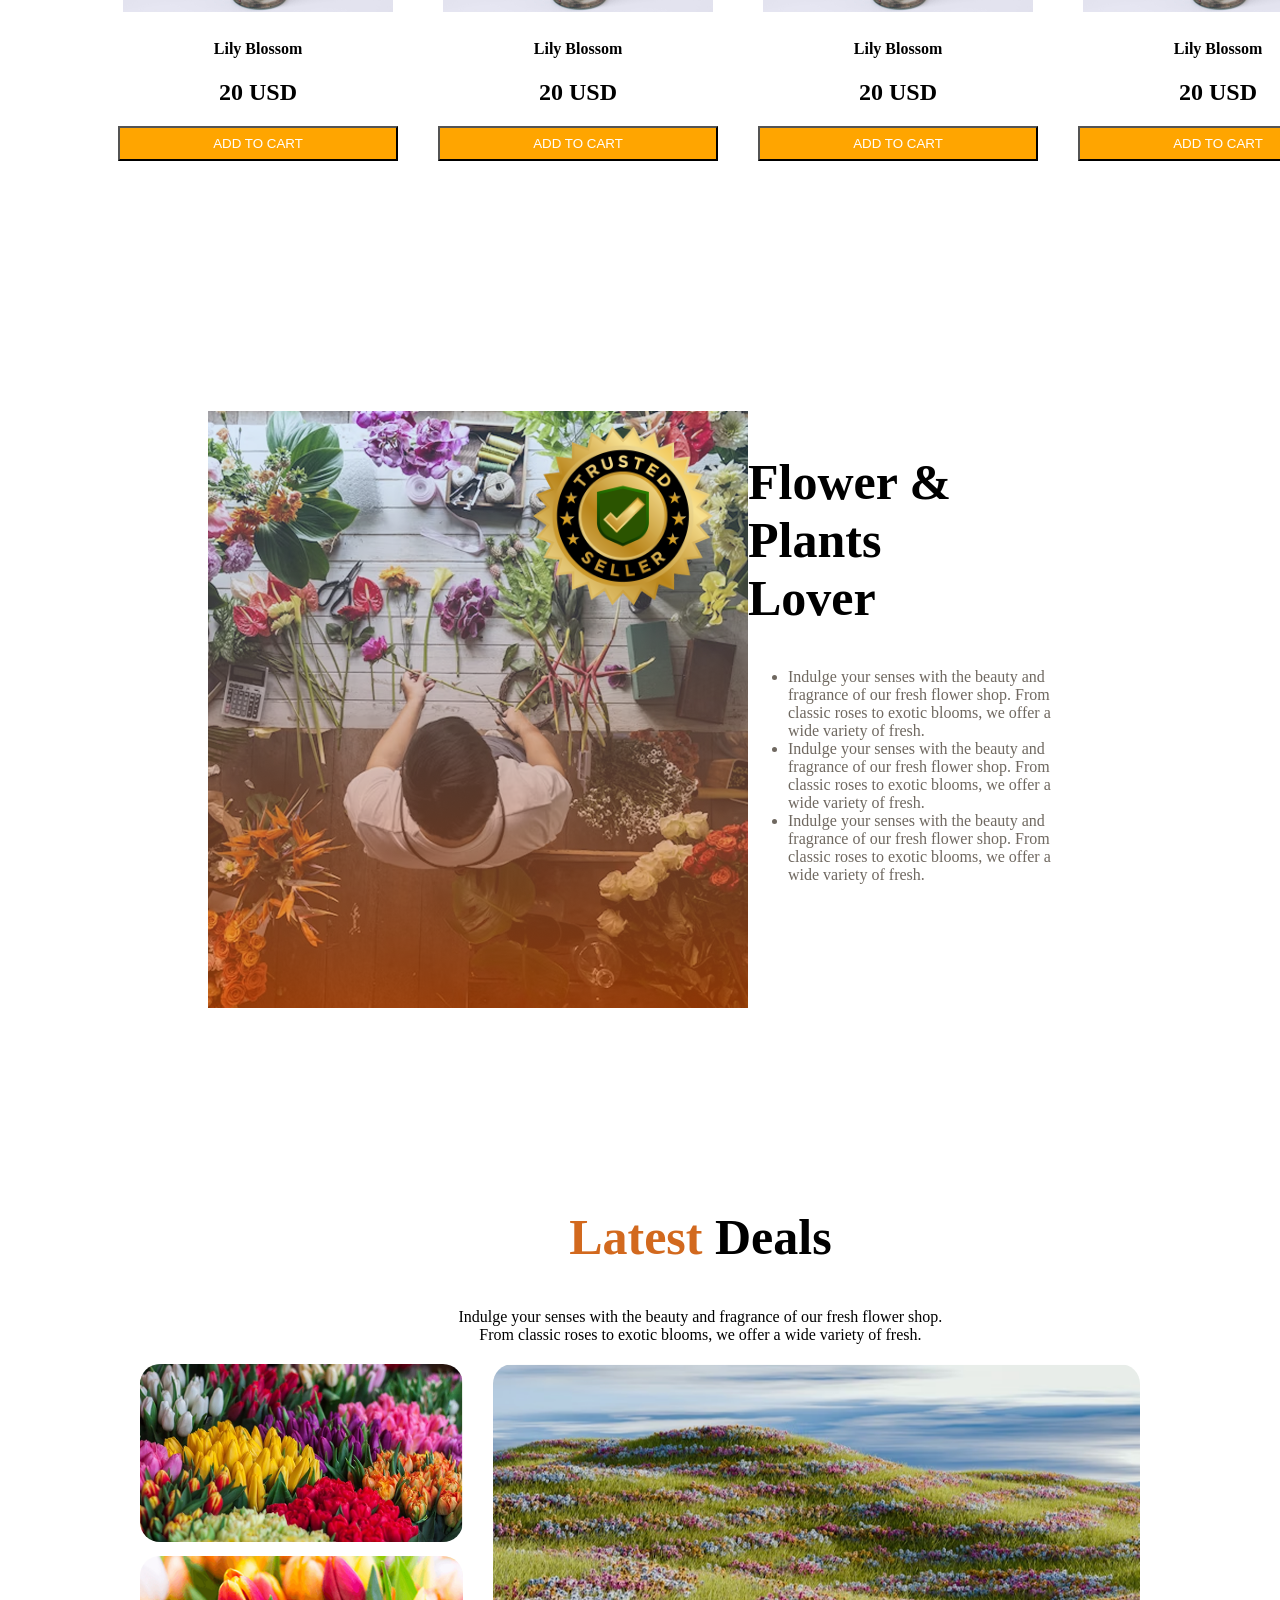
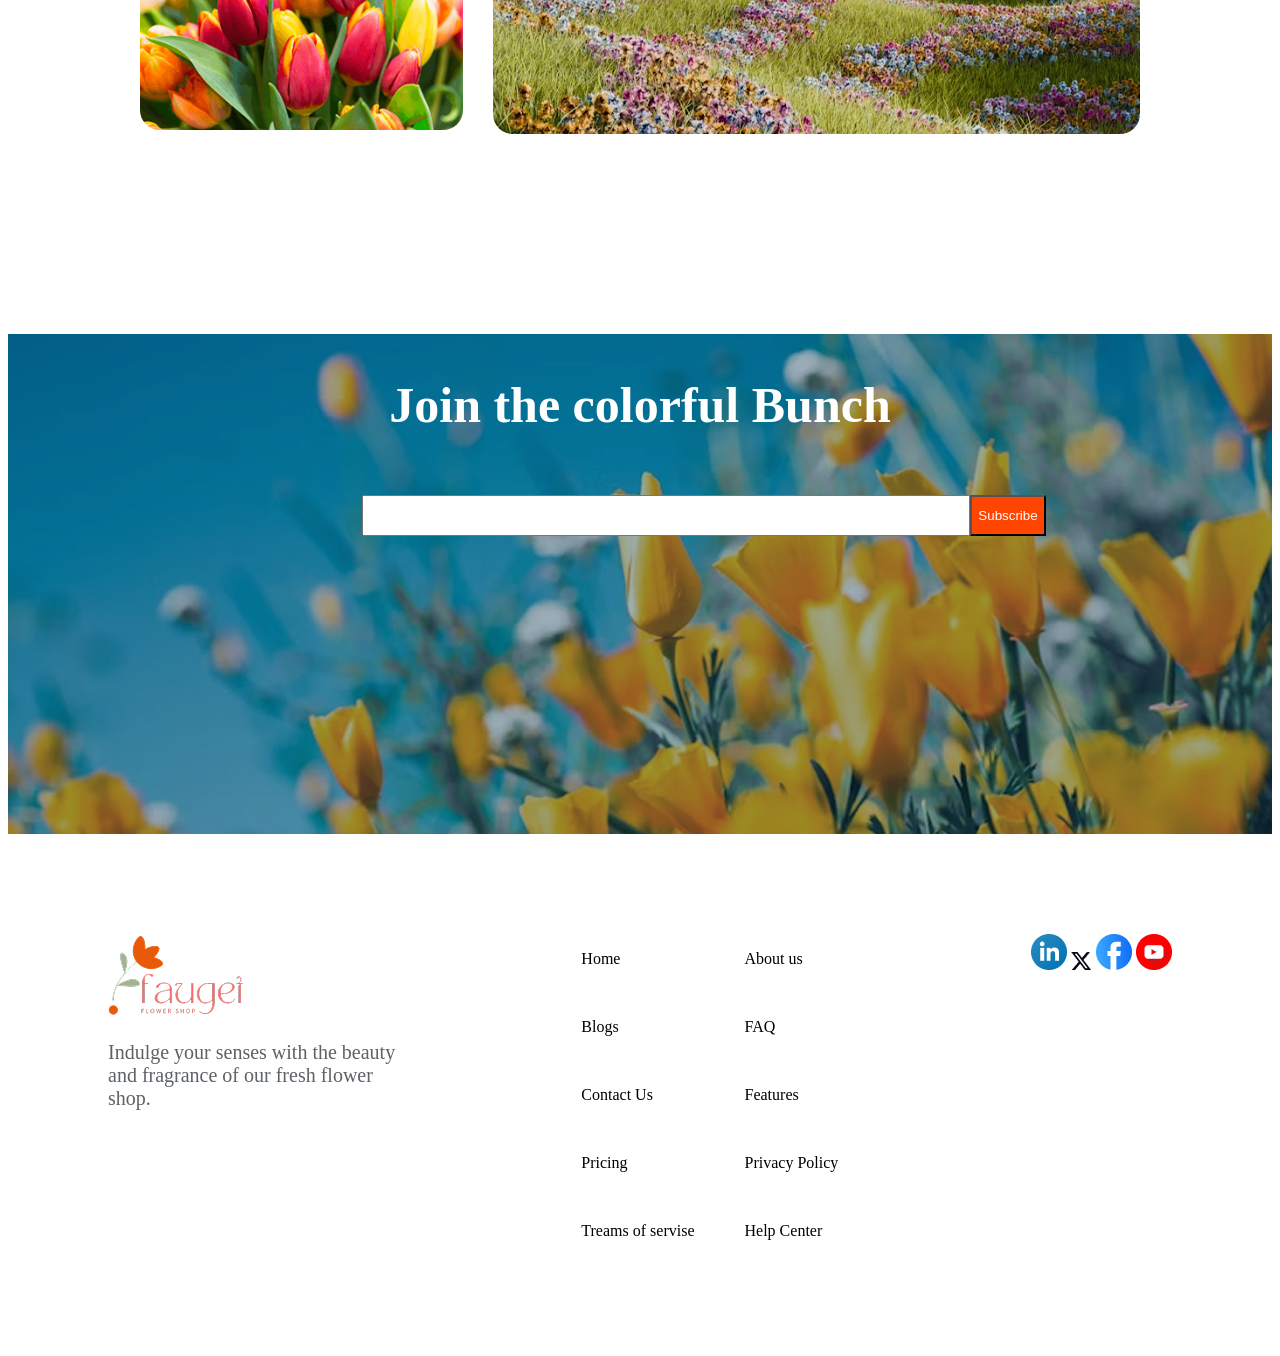
==== commit 201c5892: "added" ====
--- a/assingment.html
+++ b/assingment.html
@@ -169,15 +169,17 @@
       </div>
     </section>
     <section>
-      <div class="bannertwo">
-        <div class="hw">
-          <h1>Join the colorful Bunch</h1>
-        </div>
-        <div class="btnfrom">
-          <form action="write email">
-            <input class="from" type="write email">
-          </form>
-          <button class="btntwo">Subscribe</button>
+      <div>
+        <div class="bannertwo">
+          <div class="hw">
+            <h1>Join the colorful Bunch</h1>
+          </div>
+          <div class="btnfrom">
+            <form action="write email">
+              <input class="from" type="write email">
+            </form>
+            <button class="btntwo">Subscribe</button>
+          </div>
         </div>
       </div>
     </section>
--- a/assingment.css
+++ b/assingment.css
@@ -53,9 +53,7 @@
 }
 
 .flower-cards {
-  /* display: grid;
-  grid-template-columns: repeat(4, 1fr);
-   gap: 20px;  */
+
   display: grid;
   grid-template-columns: repeat(4, 1fr);
   gap: 20px;
@@ -104,6 +102,11 @@
   gap: 20px;
 }
 
+.lover-ul {
+  color: rgb(111, 104, 96);
+  grid-template-columns: 20px;
+}
+
 .lover-trest {
   position: absolute;
   top: -20px;
@@ -135,7 +138,7 @@
   object-fit: cover;
   flex: 1;
   border-radius: 20px;
-  /* Added border-radius */
+
 }
 
 .right-side {
@@ -147,12 +150,13 @@
   height: 100%;
   object-fit: cover;
   border-radius: 20px;
-  /* Added border-radius */
+
 }
 
 /* banner two style */
+
 .bannertwo {
-  /* display: grid; */
+
   background-image: url(B12A02-Responsive-Flowers-main/assets/news-letter-bg.png);
   height: 500px;
   width: 100%;
@@ -165,11 +169,11 @@
 .btnfrom {
   display: flex;
   width: 50%;
-  height: ;
+
   justify-content: center;
   text-align: center;
-  margin: 400px;
-  margin-top: 200px;
+  margin: 20px 380px;
+
 
 }
 
@@ -193,6 +197,7 @@
   width: 600px;
 }
 
+
 /* Footer class */
 .footer {
   display: flex;
@@ -210,18 +215,217 @@
 
   display: grid;
   grid-template-columns: repeat(2, 1fr);
-  /* 2 equal columns */
+
   grid-template-rows: repeat(2, auto);
-  /* 2 rows automatically sized */
+
   gap: 50px;
-  /* optional spacing between items */
+
   list-style: none;
   padding: 0;
   max-width: 400px;
-  /* optional width */
+
 
 }
 
 .footer-icons {
   gap: 25px;
+}
+
+/* Responsive styles */
+
+
+
+
+
+/* Responsive Styles for Phones (max-width: 600px) */
+
+@media (max-width: 600px) {
+
+  /* General text centering */
+  h1,
+  h2,
+  h4,
+  p,
+  li {
+    text-align: center;
+  }
+
+  /* Navbar */
+  .navbar {
+    flex-direction: column;
+    align-items: center;
+    margin: 10px 20px;
+  }
+
+  .nav-items {
+    flex-direction: column;
+    gap: 10px;
+    margin-top: 15px;
+    width: 100%;
+  }
+
+  .nav-items a {
+    padding: 10px 0;
+    display: block;
+    font-size: 18px;
+  }
+
+  /* Banner */
+  .banner {
+    flex-direction: column;
+    margin: 20px;
+    align-items: center;
+  }
+
+  .banner-text {
+    width: 100%;
+    margin-bottom: 20px;
+    padding: 0 10px;
+  }
+
+  .banner-text h1 {
+    font-size: 32px;
+  }
+
+  /* Flower Cards - 2 columns */
+  .flower-cards {
+    grid-template-columns: repeat(2, 1fr);
+    gap: 15px;
+    margin-left: 0;
+    padding: 10px;
+  }
+
+  .card {
+    padding: 10px;
+  }
+
+  .button {
+    width: 100%;
+    padding: 10px 0;
+    font-size: 16px;
+  }
+
+  /* Lover Section */
+  .lover {
+    flex-direction: column;
+    margin: 50px 20px;
+    align-items: center;
+  }
+
+  .lover-text {
+    width: 100%;
+    padding: 10px;
+  }
+
+  .lover-ul {
+    display: block;
+    padding: 0 10px;
+    list-style-position: inside;
+  }
+
+  .lover-ul li {
+    margin-bottom: 15px;
+    font-size: 16px;
+  }
+
+  .lover-img {
+    margin-bottom: 20px;
+    width: 100%;
+    text-align: center;
+  }
+
+  .lover-trest {
+    position: relative;
+    width: 150px;
+    top: 0;
+    right: 0;
+    margin: 0 auto 15px;
+  }
+
+  /* Container layout */
+  .container {
+    flex-direction: column;
+    max-width: 100%;
+    margin: 15px 0;
+    gap: 20px;
+  }
+
+  .left-side,
+  .right-side {
+    width: 100%;
+    flex: none;
+  }
+
+  /* Banner two subscription section */
+  .bannertwo {
+    height: auto;
+    padding: 50px 20px;
+  }
+
+  .hw {
+    margin: 0 0 30px 0;
+    text-align: center;
+    font-size: 28px;
+  }
+
+  .btnfrom {
+    width: 100%;
+    justify-content: center;
+    margin: 0 auto;
+    padding: 0 10px;
+  }
+
+  .btnfrom form {
+    display: flex;
+    flex-direction: column;
+    gap: 15px;
+  }
+
+  .from {
+    width: 100%;
+    height: 40px;
+    padding: 8px 12px;
+    font-size: 16px;
+    border-radius: 5px;
+    border: 1px solid #ccc;
+  }
+
+  .btntwo {
+    width: 100%;
+    padding: 12px 0;
+    font-size: 18px;
+    border-radius: 5px;
+  }
+
+  /* Footer */
+  .footer {
+    flex-direction: column;
+    margin: 50px 20px;
+    gap: 30px;
+    align-items: center;
+    text-align: center;
+  }
+
+  .p-footer {
+    width: 100%;
+    font-size: 16px;
+  }
+
+  .li-footer {
+    display: grid;
+    grid-template-columns: repeat(2, 1fr);
+    gap: 20px;
+    max-width: 350px;
+    margin: 0 auto;
+  }
+
+  .footer-icons {
+    gap: 15px;
+    justify-content: center;
+  }
+
+  .footer-icons img {
+    width: 30px;
+    height: 30px;
+  }
 }
